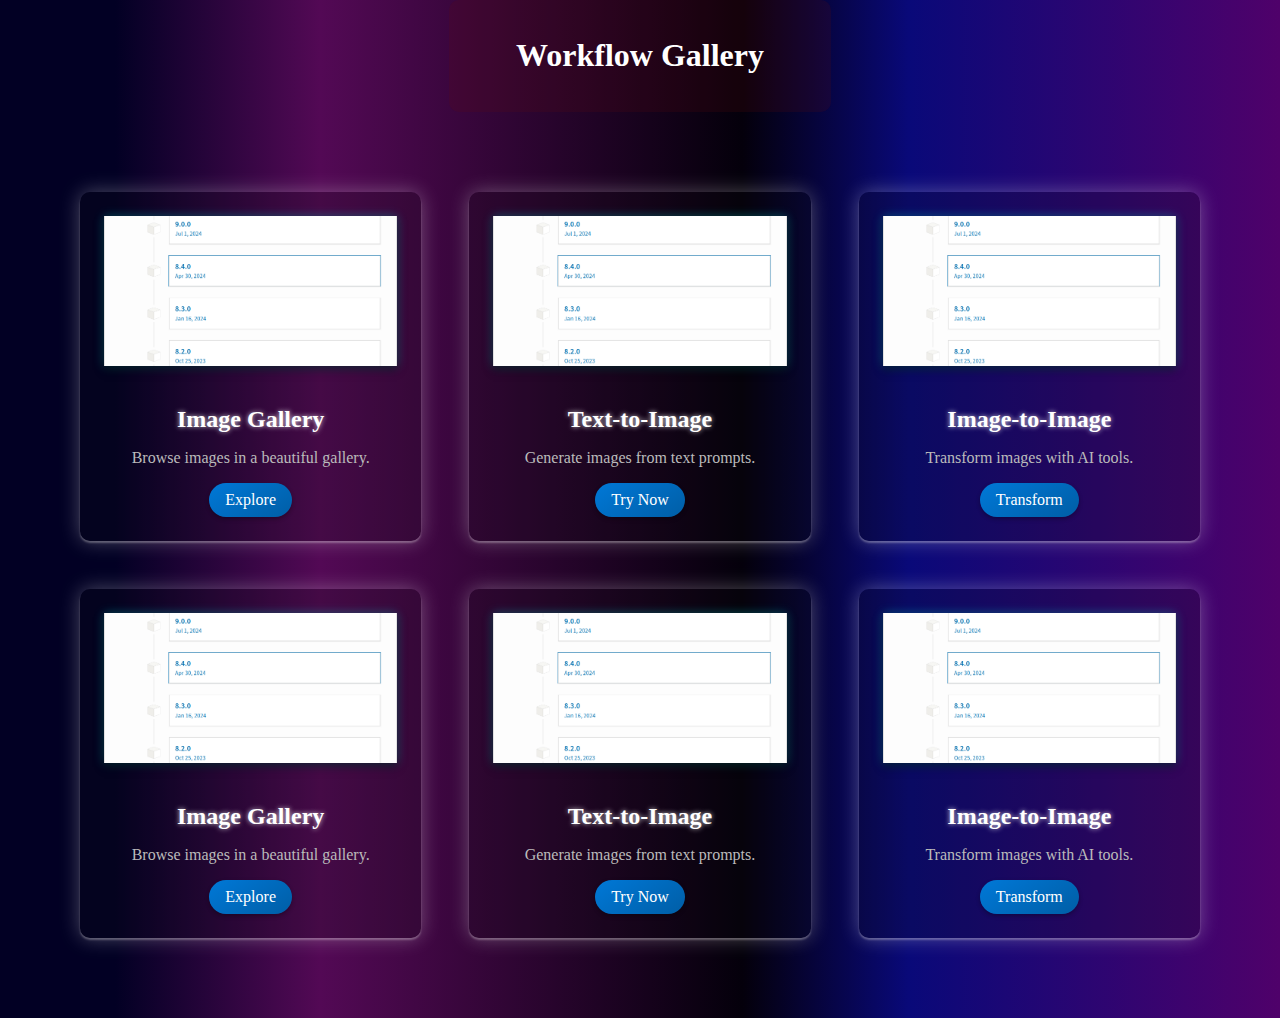
==== templates/index.html @ f67d8bd6 "ss" ====
<!DOCTYPE html>
<html lang="en">
<head>
    <meta charset="UTF-8">
    <meta name="viewport" content="width=device-width, initial-scale=1.0">
    <title>Workflow Gallery</title>
    <link rel="stylesheet" href="/static/css/style.css">
     <script src="/static/js/script.js"></script>
</head>
<body>
    <header>
        <div class="container">
        <h1>Workflow Gallery</h1>
    </div>
    </header>
    <main class="workflow-grid">
        <div class="workflow-card">
            <img src="/static/1.png" alt="Image Gallery Preview">
            <h2>Image Gallery</h2>
            <p>Browse images in a beautiful gallery.</p>
            <a href="#" class="btn">Explore</a>
        </div>
        <div class="workflow-card">
            <img src="/static/1.png" alt="Text-to-Image Preview">
            <h2>Text-to-Image</h2>
            <p>Generate images from text prompts.</p>
            <a href="#" class="btn">Try Now</a>
        </div>
        <div class="workflow-card">
            <img src="/static/1.png" alt="Image-to-Image Preview">
            <h2>Image-to-Image</h2>
            <p>Transform images with AI tools.</p>
            <a href="#" class="btn">Transform</a>
        </div>
        <div class="workflow-card">
            <img src="/static/1.png" alt="Image Gallery Preview">
            <h2>Image Gallery</h2>
            <p>Browse images in a beautiful gallery.</p>
            <a href="/gallery" class="btn">Explore</a>
        </div>
        <div class="workflow-card">
            <img src="/static/1.png" alt="Text-to-Image Preview">
            <h2>Text-to-Image</h2>
            <p>Generate images from text prompts.</p>
            <a href="#" class="btn">Try Now</a>
        </div>
        <div class="workflow-card">
            <img src="/static/1.png" alt="Image-to-Image Preview">
            <h2>Image-to-Image</h2>
            <p>Transform images with AI tools.</p>
            <a href="#" class="btn">Transform</a>
        </div>
    </main>
 
    <script src="/static/js/script.js"></script>
</body>
</html>
---- static/css/style.css ----
body {
    font-family: inherit;
    display: grid;
    margin: 0;
    padding: 0;
    background:  linear-gradient(90deg, rgba(2,0,36,1) 9%, rgba(83,9,85,1) 25%, rgba(4,0,11,1) 58%, rgba(9,9,121,1) 71%, rgba(79,1,106,1) 100%);
    color: #ffffff;
}
h1{
    text-align: center;
}

.container {
    max-width: 350px;
    border-radius: 10px;
    margin: 0 auto;
    background: rgba(102, 10, 10, 0.178);
    padding: 1em;
    transition: 0.1s ease-in-out;
   
}
.container:hover{
    transform: scale(1.05);
}

.workflow-grid {
    display: grid;
    grid-template-columns: repeat(auto-fit, minmax(300px, 1fr));
    gap: 3em;
    padding: 5em;
}

.workflow-card {
    background: rgba(17, 17, 17, 0.204); /* Semi-transparent background */
    border: 1px solid rgba(253, 252, 252, 0.2);
    border-radius: 0px;
    box-shadow: 0 2px 2px rgba(240, 236, 236, 0.3), 0 0 20px rgba(252, 252, 252, 0.3);
    padding: 1.5em;
    border:rgb(51, 255, 0);
    border-radius: 10px;
    overflow: hidden;
    text-decoration: none;
    color: inherit;
    
    text-align: center;
    transition: transform 0.1s, box-shadow 0.2s;
}

/* Ensure text and elements inside card are fully opaque */
.workflow-card h2, 
.workflow-card p {
    opacity: 1;
    color: #ffffff; /* Ensure text is clearly visible */
}

.workflow-card:hover {
    transform: scale(1.05);
    box-shadow: 0 2px 2px rgba(0, 0, 0, 0.6), 0 0 15px rgba(255, 0, 183, 0.495);
}

.workflow-card h2 {
    font-size: 1.5em;
    margin-bottom: 0.5em;
    text-shadow: 0 0 5px rgba(255, 255, 255, 0.8);
}

.workflow-card p {
    margin-bottom: 1em;
    color: #bbbbbb;
}

.btn {
    display: inline-block;
    padding: 0.5em 1em;
    background: linear-gradient(145deg, #0078d7, #005ea6);
    color: #ffffff;
    text-decoration: none;
    border-radius: 25px;
    box-shadow: 0 2px 4px rgba(0, 0, 0, 0.3);
    transition: background-color 0.3s, box-shadow 0.3s;
}

.btn:hover {
    background: linear-gradient(145deg, #005ea6, #0078d7);
    box-shadow: 0 8px 15px rgba(0, 0, 0, 0.6), 0 0 10px rgba(0, 255, 255, 0.8);
}

.workflow-card img {
    width: 100%;
    height: 150px;
    object-fit: cover;
    border-radius: 0px 0px 0 0;
    margin-bottom: 1em;
    box-shadow: 0 4px 8px rgba(0, 0, 0, 0.5), 0 0 10px rgba(0, 255, 255, 0.3);
}
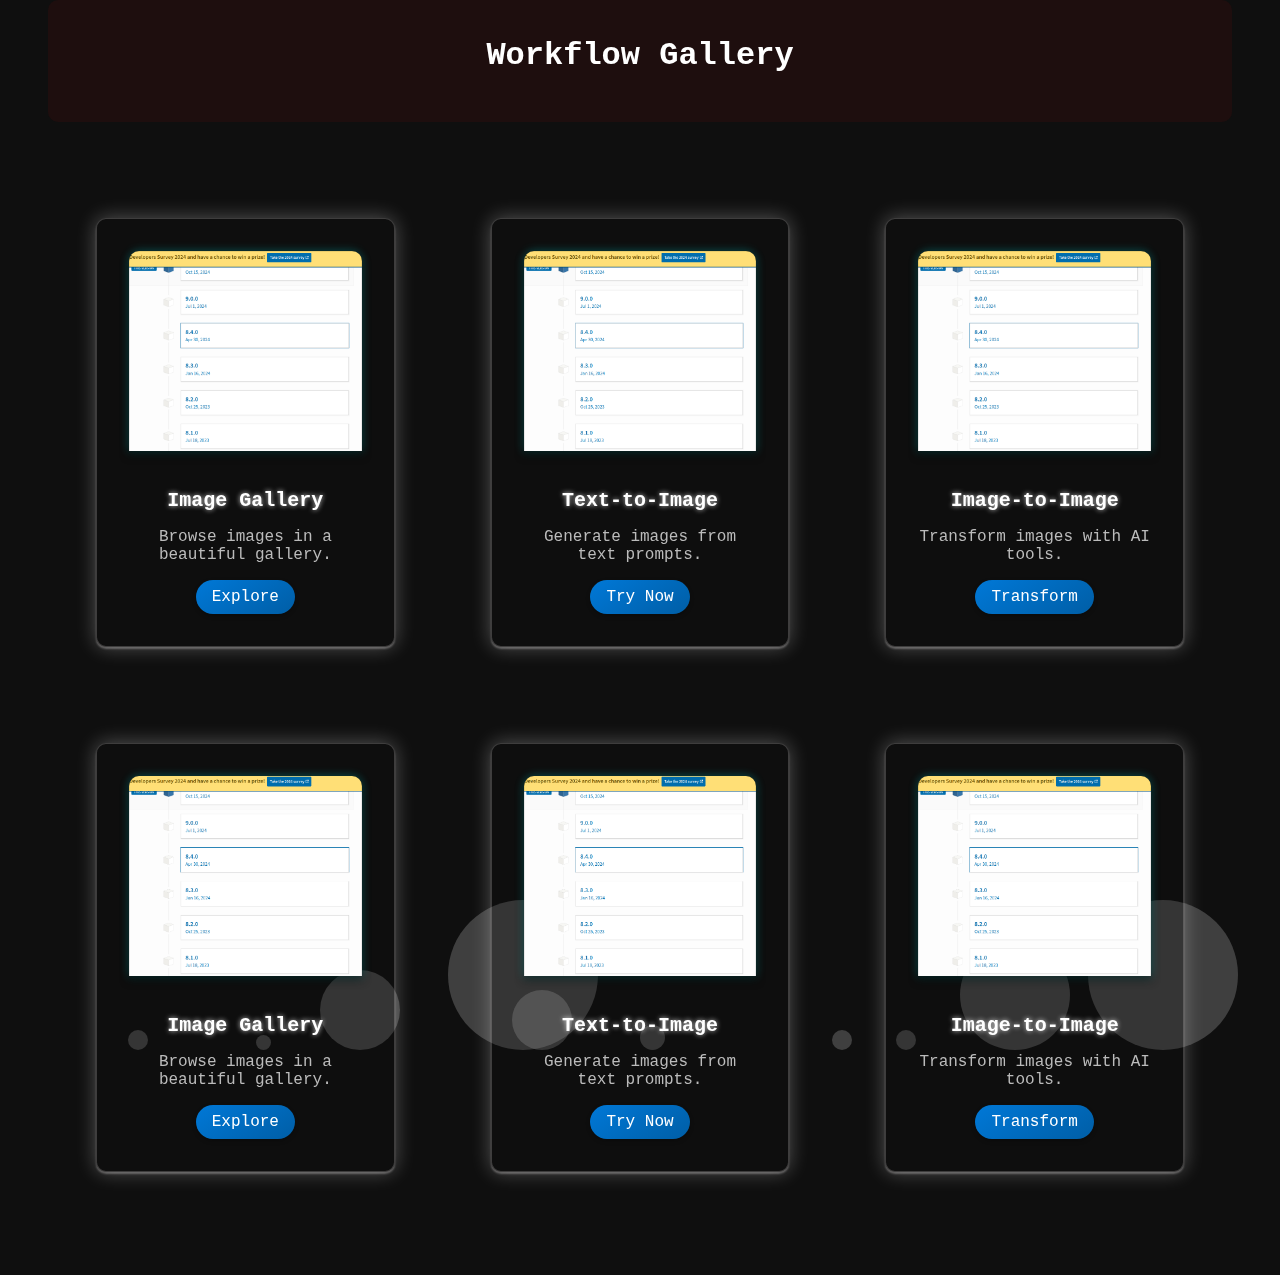
==== commit 915a3285: "ashs" ====
--- a/templates/index.html
+++ b/templates/index.html
@@ -5,7 +5,7 @@
     <meta name="viewport" content="width=device-width, initial-scale=1.0">
     <title>Workflow Gallery</title>
     <link rel="stylesheet" href="/static/css/style.css">
-     <script src="/static/js/script.js"></script>
+     
 </head>
 <body>
     <header>
@@ -13,6 +13,8 @@
         <h1>Workflow Gallery</h1>
     </div>
     </header>
+ 
+       
     <main class="workflow-grid">
         <div class="workflow-card">
             <img src="/static/1.png" alt="Image Gallery Preview">
@@ -24,7 +26,7 @@
             <img src="/static/1.png" alt="Text-to-Image Preview">
             <h2>Text-to-Image</h2>
             <p>Generate images from text prompts.</p>
-            <a href="#" class="btn">Try Now</a>
+            <a href="/easyrun" class="btn">Try Now</a>
         </div>
         <div class="workflow-card">
             <img src="/static/1.png" alt="Image-to-Image Preview">
@@ -50,8 +52,24 @@
             <p>Transform images with AI tools.</p>
             <a href="#" class="btn">Transform</a>
         </div>
+        
     </main>
- 
-    <script src="/static/js/script.js"></script>
+
+
+
+  
+    <ul class="circles">
+        <li></li>
+        <li></li>
+        <li></li>
+        <li></li>
+        <li></li>
+        <li></li>
+        <li></li>
+        <li></li>
+        <li></li>
+        <li></li>
+</ul>
+
 </body>
 </html>
--- a/static/css/style.css
+++ b/static/css/style.css
@@ -1,56 +1,90 @@
 body {
-    font-family: inherit;
+    font-family: Hack Nerd Font, monospace;
     display: grid;
     margin: 0;
     padding: 0;
-    background:  linear-gradient(90deg, rgba(2,0,36,1) 9%, rgba(83,9,85,1) 25%, rgba(4,0,11,1) 58%, rgba(9,9,121,1) 71%, rgba(79,1,106,1) 100%);
+    background-color: #0f0f0f;
     color: #ffffff;
 }
-h1{
-    text-align: center;
+
+/* Background circles */
+.circles {
+    position: fixed;
+    top: 0;
+    left: 0;
+    width: 100%;
+    height: 100%;
+    overflow: hidden;
+    z-index: -1;
 }
 
+.circles li {
+    position: fixed;
+    display: block;
+    list-style: none;
+    background: rgba(255, 255, 255, 0.2);
+    animation: animate 25s linear infinite;
+    bottom: -150px;
+    border-radius: 50%;
+}
+
+/* Size variations for the animated circles */
+.circles li:nth-child(1) { left: 25%; width: 80px; height: 80px; }
+.circles li:nth-child(2) { left: 10%; width: 20px; height: 20px; animation-duration: 12s; }
+.circles li:nth-child(3) { left: 70%; width: 20px; height: 20px; }
+.circles li:nth-child(4) { left: 40%; width: 60px; height: 60px; animation-duration: 18s; }
+.circles li:nth-child(5) { left: 65%; width: 20px; height: 20px; }
+.circles li:nth-child(6) { left: 75%; width: 110px; height: 110px; }
+.circles li:nth-child(7) { left: 35%; width: 150px; height: 150px; }
+.circles li:nth-child(8) { left: 50%; width: 25px; height: 25px; animation-duration: 45s; }
+.circles li:nth-child(9) { left: 20%; width: 15px; height: 15px; animation-duration: 35s; }
+.circles li:nth-child(10) { left: 85%; width: 150px; height: 150px; animation-duration: 11s; }
+
+@keyframes animate {
+    0% { transform: translateY(0) rotate(0deg); opacity: 1; border-radius: 0; }
+    100% { transform: translateY(-1000px) rotate(720deg); opacity: 0; border-radius: 50%; }
+}
+
+/* Headings */
+h1 {
+    text-align: center;
+    font-size: 2rem;
+    margin-bottom: 1em;
+}
+
+/* Container */
 .container {
-    max-width: 350px;
+    max-width: 90%;
     border-radius: 10px;
     margin: 0 auto;
     background: rgba(102, 10, 10, 0.178);
     padding: 1em;
-    transition: 0.1s ease-in-out;
-   
+    transition: transform 0.1s ease-in-out;
 }
-.container:hover{
+
+.container:hover {
     transform: scale(1.05);
 }
 
+/* Workflow grid */
 .workflow-grid {
     display: grid;
-    grid-template-columns: repeat(auto-fit, minmax(300px, 1fr));
-    gap: 3em;
-    padding: 5em;
+    grid-template-columns: repeat(auto-fit, minmax(280px, 1fr)); /* Adjust for smaller screens */
+    gap: 6em;
+    padding: 6em;
 }
 
+/* Workflow cards */
 .workflow-card {
-    background: rgba(17, 17, 17, 0.204); /* Semi-transparent background */
+    background: rgba(17, 17, 17, 0.204);
     border: 1px solid rgba(253, 252, 252, 0.2);
-    border-radius: 0px;
+    border-radius: 10px;
     box-shadow: 0 2px 2px rgba(240, 236, 236, 0.3), 0 0 20px rgba(252, 252, 252, 0.3);
-    padding: 1.5em;
-    border:rgb(51, 255, 0);
-    border-radius: 10px;
-    overflow: hidden;
-    text-decoration: none;
-    color: inherit;
-    
+    padding: 2em;
     text-align: center;
     transition: transform 0.1s, box-shadow 0.2s;
-}
-
-/* Ensure text and elements inside card are fully opaque */
-.workflow-card h2, 
-.workflow-card p {
-    opacity: 1;
-    color: #ffffff; /* Ensure text is clearly visible */
+    color: #ffffff;
+    overflow: hidden;
 }
 
 .workflow-card:hover {
@@ -58,8 +92,9 @@
     box-shadow: 0 2px 2px rgba(0, 0, 0, 0.6), 0 0 15px rgba(255, 0, 183, 0.495);
 }
 
+/* Card text */
 .workflow-card h2 {
-    font-size: 1.5em;
+    font-size: 1.25rem;
     margin-bottom: 0.5em;
     text-shadow: 0 0 5px rgba(255, 255, 255, 0.8);
 }
@@ -67,8 +102,10 @@
 .workflow-card p {
     margin-bottom: 1em;
     color: #bbbbbb;
+    font-size: 1rem;
 }
 
+/* Button */
 .btn {
     display: inline-block;
     padding: 0.5em 1em;
@@ -85,11 +122,38 @@
     box-shadow: 0 8px 15px rgba(0, 0, 0, 0.6), 0 0 10px rgba(0, 255, 255, 0.8);
 }
 
+/* Images in cards */
 .workflow-card img {
     width: 100%;
-    height: 150px;
+    height: auto;
+    max-height: 200px;
     object-fit: cover;
-    border-radius: 0px 0px 0 0;
+    border-radius: 10px 10px 0 0;
     margin-bottom: 1em;
     box-shadow: 0 4px 8px rgba(0, 0, 0, 0.5), 0 0 10px rgba(0, 255, 255, 0.3);
 }
+
+/* Responsive design for smaller screens */
+@media (max-width: 768px) {
+    .workflow-grid {
+        padding: 2em;
+        gap: 2em;
+    }
+
+    .container {
+        max-width: 100%;
+    }
+
+    .workflow-card h2 {
+        font-size: 1.2rem;
+    }
+
+    .workflow-card p {
+        font-size: 0.9rem;
+    }
+
+    .btn {
+        font-size: 0.9rem;
+        padding: 0.4em 0.8em;
+    }
+}
